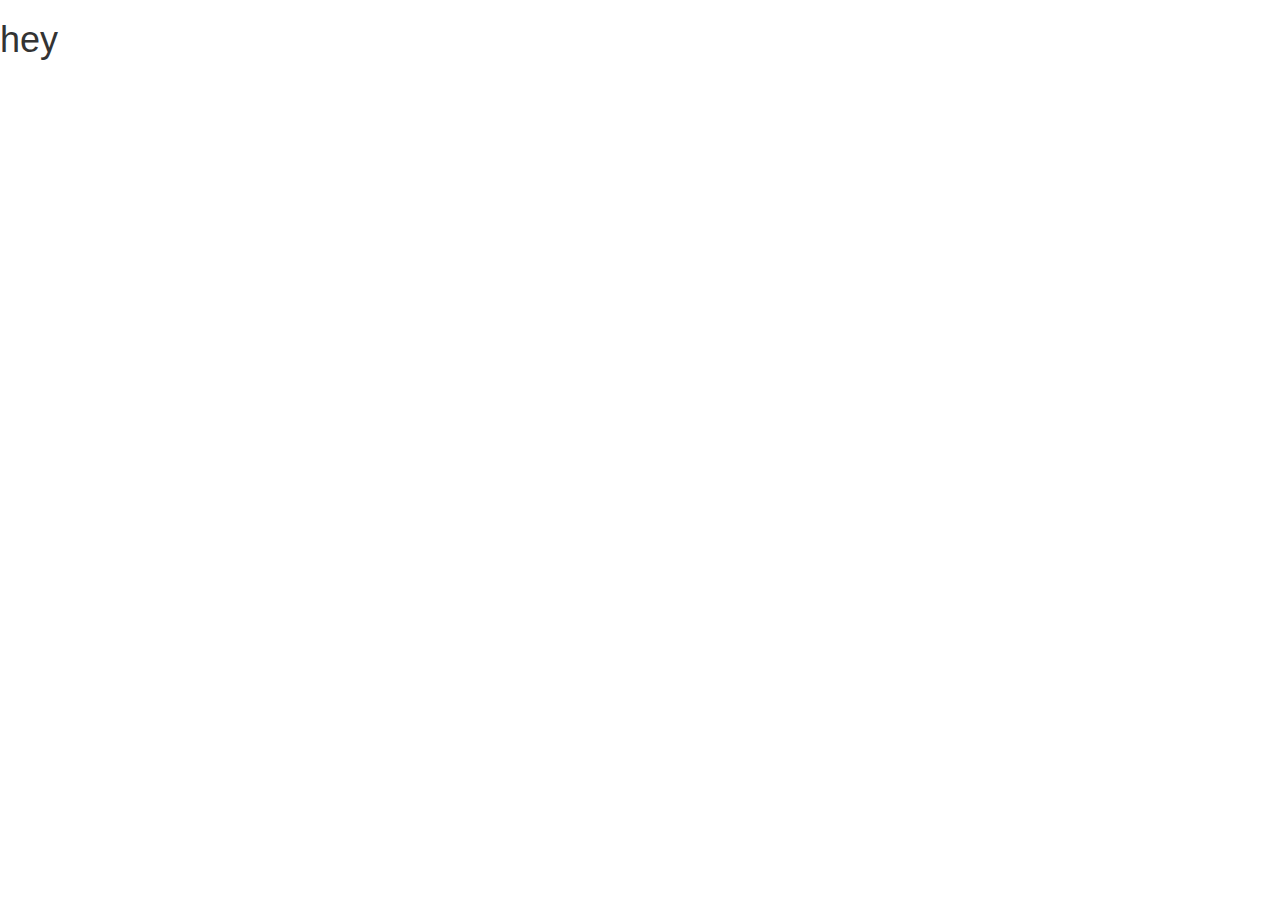
==== index.html @ 5b1712a1 "init commit. some ideas" ====
<html>

<head>
	<link rel="stylesheet" href="http://maxcdn.bootstrapcdn.com/bootstrap/3.3.5/css/bootstrap.min.css">
	<script src="https://ajax.googleapis.com/ajax/libs/jquery/1.11.3/jquery.min.js"></script>
	<script src="http://maxcdn.bootstrapcdn.com/bootstrap/3.3.5/js/bootstrap.min.js"></script>
</head>

<body>
	<h1>hey</h1>
</body>

</html>
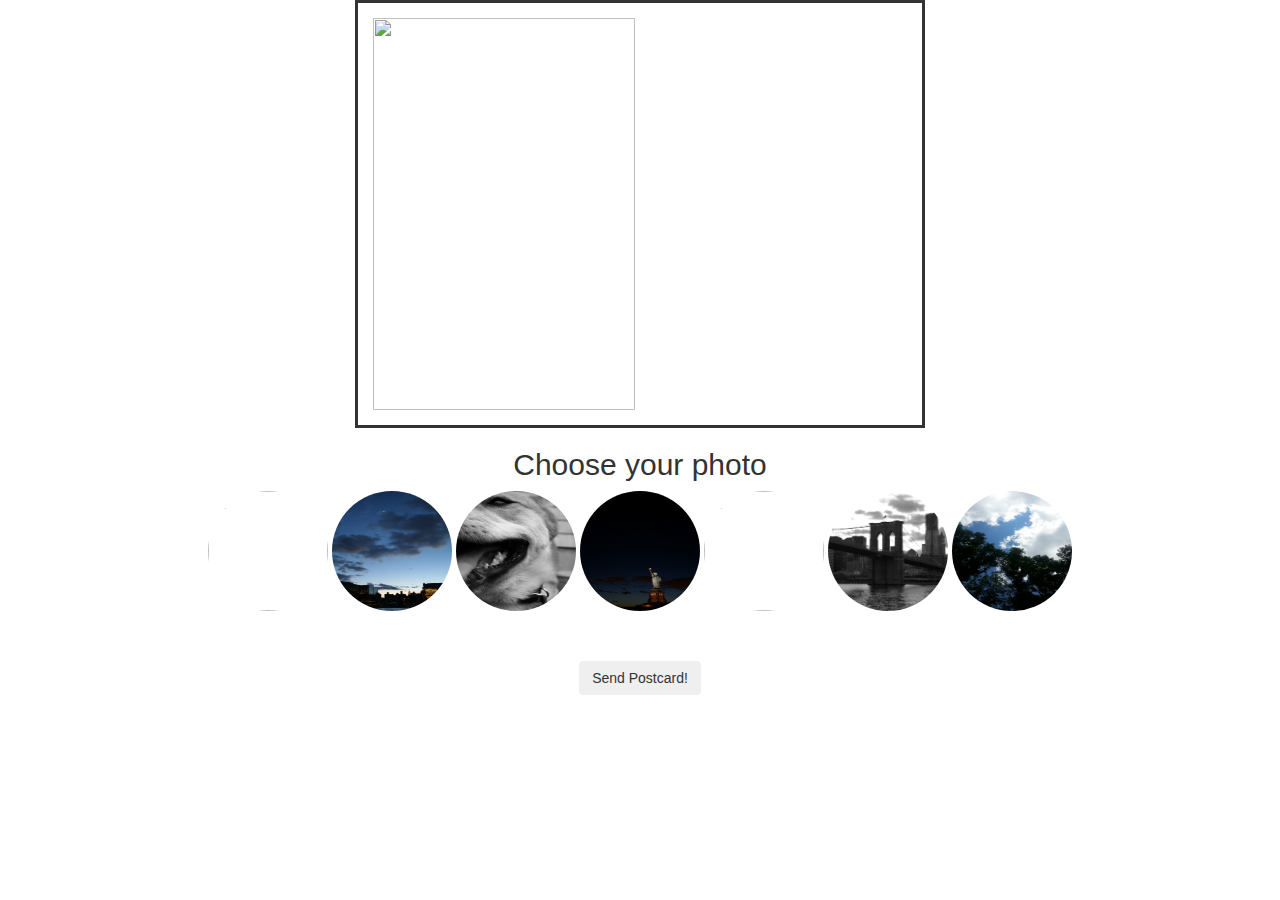
==== commit 783fe659: "abandoned knockout for now" ====
--- a/index.html
+++ b/index.html
@@ -4,10 +4,33 @@
 	<link rel="stylesheet" href="http://maxcdn.bootstrapcdn.com/bootstrap/3.3.5/css/bootstrap.min.css">
 	<script src="https://ajax.googleapis.com/ajax/libs/jquery/1.11.3/jquery.min.js"></script>
 	<script src="http://maxcdn.bootstrapcdn.com/bootstrap/3.3.5/js/bootstrap.min.js"></script>
+	<script type="text/javascript" src="https://cdn.emailjs.com/dist/email.min.js"></script>
+
+	<link rel="stylesheet" href="style.css">
+	<script type="text/javascript" src="script.js"></script>
 </head>
 
 <body>
-	<h1>hey</h1>
+
+	<div class = "postcard" id="pc">
+		<img src="./assets/0.JPG" id="pic">
+	</div>
+
+	<div class = "container">
+		<h2>Choose your photo</h2>
+		<img onclick="changepic('./assets/0.JPG');" src="./assets/0.JPG" class="img-circle">
+		<img onclick="changepic('./assets/1.JPG');" src="./assets/1.JPG" class="img-circle">
+		<img onclick="changepic('./assets/2.JPG');" src="./assets/2.JPG" class="img-circle">
+		<img onclick="changepic('./assets/3.JPG');" src="./assets/3.JPG" class="img-circle">
+		<img onclick="changepic('./assets/4.JPG');" src="./assets/4.JPG" class="img-circle">
+		<img onclick="changepic('./assets/5.JPG');" src="./assets/5.JPG" class="img-circle">
+		<img onclick="changepic('./assets/6.JPG');" src="./assets/6.JPG" class="img-circle">
+	</div>
+
+	<div class="send">
+		<button onclick="send();" type="button" class="btn btn-secondary">Send Postcard!</button>
+	</div>
+
 </body>
 
 </html>
--- a/style.css
+++ b/style.css
@@ -0,0 +1,28 @@
+
+.postcard {
+	height: 428px;
+	width: 570px;
+	padding: 15px;
+	margin-left: auto;
+	margin-right: auto;
+	border: solid;
+}
+
+.postcard img {
+	width: 262px;
+	height: 392px;
+}
+
+.img-circle {
+	height: 120px;
+	width: 120px;
+}
+
+.container {
+	text-align: center;
+}
+
+.send {
+	text-align: center;
+	padding: 50px;
+}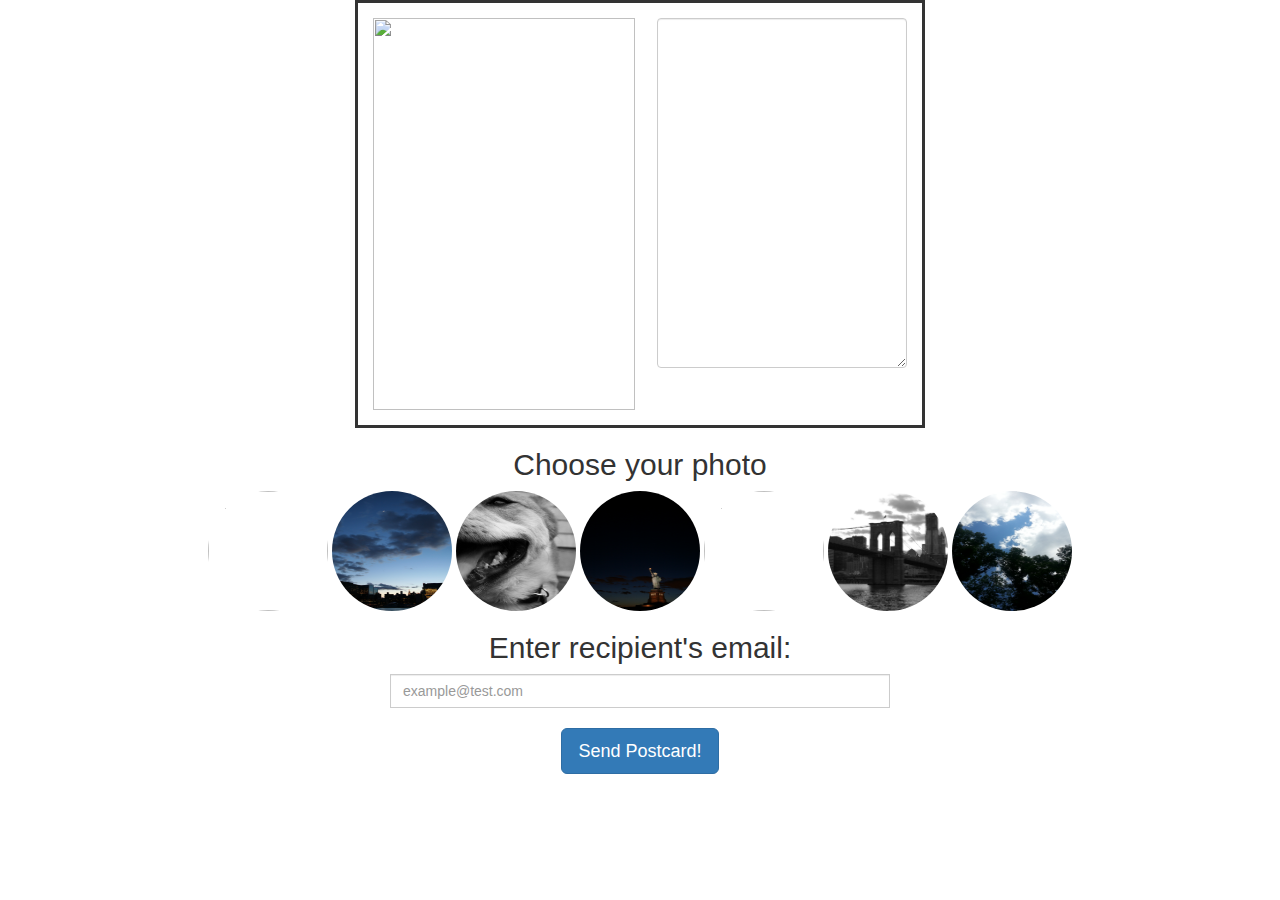
==== commit eee5b263: "text area" ====
--- a/index.html
+++ b/index.html
@@ -14,23 +14,34 @@
 
 	<div class = "postcard" id="pc">
 		<img src="./assets/0.JPG" id="pic">
+		<div class="form-group">
+			<textarea class="form-control" id="msg"></textarea>
+		</div> 
 	</div>
 
 	<div class = "container">
 		<h2>Choose your photo</h2>
-		<img onclick="changepic('./assets/0.JPG');" src="./assets/0.JPG" class="img-circle">
-		<img onclick="changepic('./assets/1.JPG');" src="./assets/1.JPG" class="img-circle">
-		<img onclick="changepic('./assets/2.JPG');" src="./assets/2.JPG" class="img-circle">
-		<img onclick="changepic('./assets/3.JPG');" src="./assets/3.JPG" class="img-circle">
-		<img onclick="changepic('./assets/4.JPG');" src="./assets/4.JPG" class="img-circle">
-		<img onclick="changepic('./assets/5.JPG');" src="./assets/5.JPG" class="img-circle">
-		<img onclick="changepic('./assets/6.JPG');" src="./assets/6.JPG" class="img-circle">
+		<img onclick="changepic('0');" src="./assets/0.JPG" class="img-circle">
+		<img onclick="changepic('1');" src="./assets/1.JPG" class="img-circle">
+		<img onclick="changepic('2');" src="./assets/2.JPG" class="img-circle">
+		<img onclick="changepic('3');" src="./assets/3.JPG" class="img-circle">
+		<img onclick="changepic('4');" src="./assets/4.JPG" class="img-circle">
+		<img onclick="changepic('5');" src="./assets/5.JPG" class="img-circle">
+		<img onclick="changepic('6');" src="./assets/6.JPG" class="img-circle">
+	</div>
+
+	<div class = "container">
+		<h2>Enter recipient's email:</h2>
+		<div class="input-group">
+  			<input type="text" class="form-control" placeholder="example@test.com">
+		</div>
 	</div>
 
 	<div class="send">
-		<button onclick="send();" type="button" class="btn btn-secondary">Send Postcard!</button>
+		<button onclick="send();" type="button" class="btn btn-primary btn-lg">Send Postcard!</button>
 	</div>
 
 </body>
 
 </html>
+
--- a/style.css
+++ b/style.css
@@ -11,6 +11,7 @@
 .postcard img {
 	width: 262px;
 	height: 392px;
+	float: left;
 }
 
 .img-circle {
@@ -24,5 +25,23 @@
 
 .send {
 	text-align: center;
-	padding: 50px;
+	padding: 20px;
+}
+
+.form-group {
+	float: right;	
+}
+
+#msg {
+	width: 250px;
+	height: 350px;
+
+}
+
+
+.input-group {
+	text-align: center;
+	padding: auto;
+	margin: auto;
+	width: 500px;
 }